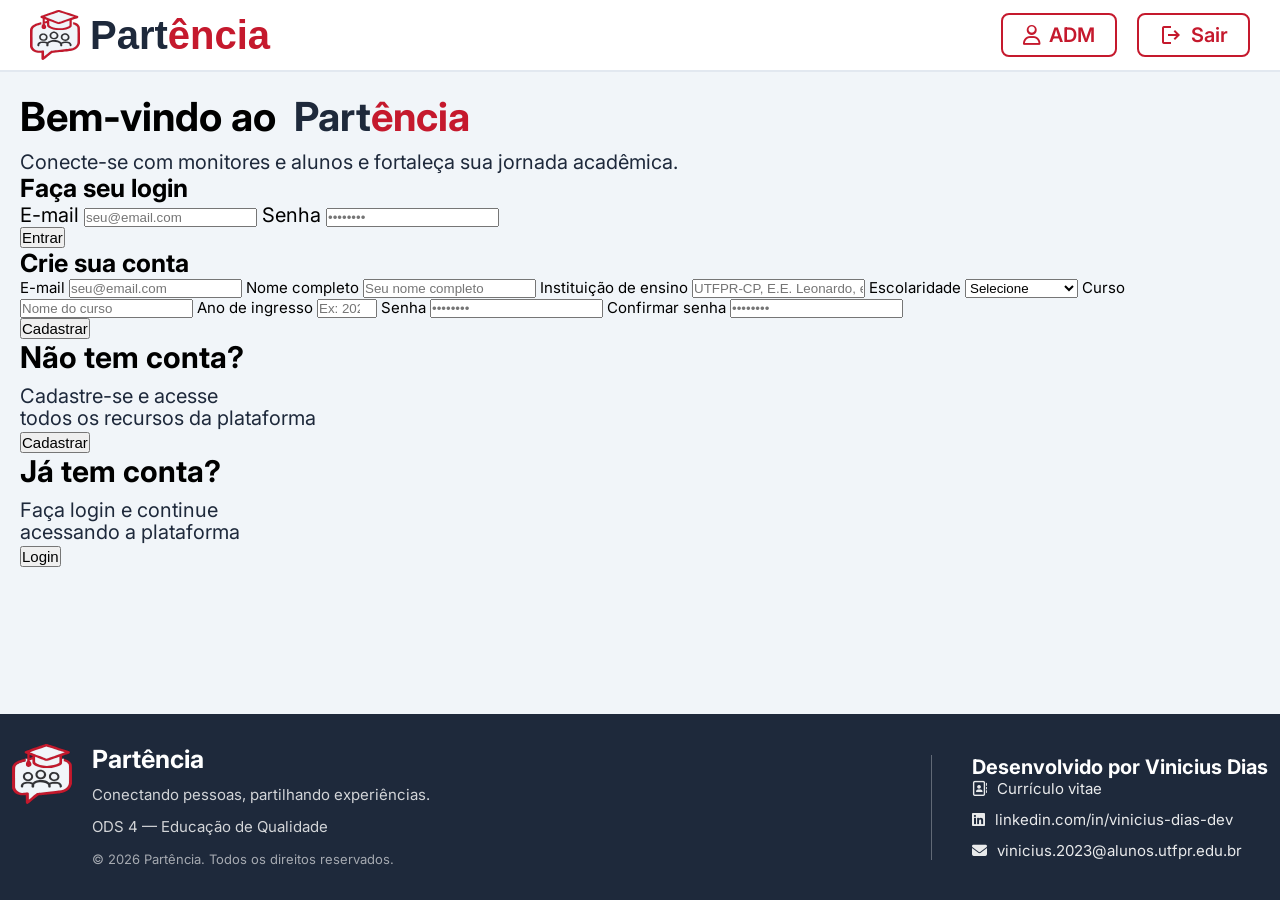
==== adm.html @ 15800372 "clonando para novo projeto" ====
<!DOCTYPE html>
<html lang="pt-br">
<head>
    <meta charset="UTF-8">
    <meta name="viewport" content="width=device-width, initial-scale=1.0">
    <title>Partência</title>

    <link rel="stylesheet" href="css/styles.css"> 
    <link rel="stylesheet" href="css/main-landingPage.css">

    <link rel="preconnect" href="https://fonts.googleapis.com">
    <link rel="preconnect" href="https://fonts.gstatic.com" crossorigin>
    <link href="https://fonts.googleapis.com/css2?family=Inter:ital,opsz,wght@0,14..32,100..900;1,14..32,100..900&display=swap" rel="stylesheet">

    <link rel="icon" href="imagens/favicon/favicon.svg" type="image/svg+xml">
    <link rel="icon" href="imagens/favicon/favicon16.png" type="image/png" sizes="16x16">
    <link rel="icon" href="favicon.ico" type="image/x-icon">
    <link rel="icon" href="imagens/favicon/favicon32.png" type="image/png" sizes="32x32">
    <link rel="apple-touch-icon" href="imagens/favicon/favicon180.png" sizes="180x180">
    

    <link rel="stylesheet" href="https://fonts.googleapis.com/css2?family=Material+Symbols+Outlined:opsz,wght,FILL,GRAD@20..48,100..700,0..1,-50..200&icon_names=logout">
    <link rel="stylesheet" href="https://cdnjs.cloudflare.com/ajax/libs/font-awesome/6.5.1/css/all.min.css">


</head>

<body>
    <header>
        <div class="header-container">
            <a href="landingPage.html" class="logo">
                <img src="imagens/logo.svg" alt="Logo da Partência" class="logo-image"> 
                
                <div class="logo-text fontGig">
                    <span class="colorPrimary">Part</span>
                    <span class="colorODS">ência</span>
                </div>
            </a>
            
            <nav>
                <ul>
                    <li>
                    <a href="index.html" class="btn-sair fontNormal">
                        <i class="fa-regular fa-user"></i>
                        ADM
                    </a>
                    </li>
                    <li>
                    <a href="index.html" class="btn-sair fontNormal">
                        <span class="material-symbols-outlined">logout</span> 
                        Sair
                    </a>
                    </li>
                </ul>
            </nav>
        </div>
    </header>
    
    <main>
        <div class="main-container">
            <section class="welkome">
                <div class="welkome-text">
                    <h1 class="fontGig">Bem-vindo ao &nbsp;<span class="colorPrimary">Part</span><span class="colorODS">ência</span> </h1>
                    <p class="fontNormal">
                        Conecte-se com monitores e alunos e fortaleça sua jornada acadêmica.
                    </p>
                </div>
            </section>

            <section class="forms-container">

                <div class="panel panel-login" id="panel-login">
                    <h2 class="fontMedium">Faça seu login</h2>

                    <form id="form-login" action="landingPage.html">
                        <div class="campos fontNormal">
                            <label class="campo">
                            E-mail
                            <input type="email" placeholder="seu@email.com">
                            </label>
                            <label class="campo">
                            Senha
                            <input type="password" placeholder="••••••••">
                            </label>
                        </div>
                        <button class="btn-submit fontSmall">Entrar</button>
                    </form>
                </div>

                <div class="panel panel-register opacity-0" id="panel-register">
                    <h2 class="fontMedium">Crie sua conta</h2>

                    <form id="form-register" action="index.html">
                        <div class="campos fontSmall">
                            
                            <label class="campo">
                                E-mail
                                <input type="email" placeholder="seu@email.com">
                            </label>

                            <label class="campo">
                                Nome completo
                                <input type="text" placeholder="Seu nome completo">
                            </label>

                            <label class="campo">
                                Instituição de ensino
                                <input type="text" placeholder="UTFPR-CP, E.E. Leonardo, etc">
                            </label>

                            <label class="campo">
                                Escolaridade
                                <select>
                                    <option value="" disabled selected>Selecione</option>
                                    <option>Ensino médio</option>
                                    <option>Graduação</option>
                                    <option>Pós-graduação</option>
                                    <option>Mestrado</option>
                                    <option>Doutorado</option>
                                </select>
                            </label>

                            <label class="campo">
                                Curso
                                <input type="text" placeholder="Nome do curso">
                            </label>

                            <label class="campo">
                                Ano de ingresso
                                <input type="number" placeholder="Ex: 2023" min="2000" max="2099">
                            </label>

                            <label class="campo">
                                Senha
                                <input type="password" placeholder="••••••••">
                            </label>

                            <label class="campo">
                                Confirmar senha
                                <input type="password" placeholder="••••••••">
                            </label>
                            
                        </div>
                        <button class="btn-submit fontSmall" type="submit">Cadastrar</button>
                    </form>
                </div>

                <div class="slider fontNormal" id="slider">

                    <div class="slider-text visible" id="text-register">
                        <h2>Não tem conta?</h2>
                        <p>Cadastre-se e acesse<br>todos os recursos da plataforma</p>
                        <button class="btn-trocar fontSmall" id="btn-register">Cadastrar</button>
                    </div>

                    <div class="slider-text" id="text-login">
                        <h2>Já tem conta?</h2>
                        <p>Faça login e continue<br>acessando a plataforma</p>
                        <button class="btn-trocar fontSmall" id="btn-login">Login</button>
                    </div>
                </div>
            </section>
            
        </div>
    </main>
    <footer>
        <div class="footer-container">
            <div class="footer-brand">
                <span class="brand-logo"><img src="imagens/logo.svg" alt="Logo da Partência" class="logo-image"></span>

                <div class="brand-text">
                    <h1 class="fontMedium">Partência</h1>
                    <p class="fontSmall">Conectando pessoas, partilhando experiências.</p>
                    <p class="fontSmall">ODS 4 &mdash; Educação de Qualidade</p>
                    <p class="fontTiny copyright">&copy; 2026 Partência. Todos os direitos reservados.</p>
                </div>
            </div>

            <div class="footer-contact">
                <h1 class="fontNormal">Desenvolvido por Vinicius Dias</h1>

                <ul>
                    <li>
                        <a href="curiculo.html" target="_blank" class="fontSmall">
                            <i class="fa-regular fa-address-book"></i>
                            Currículo vitae
                        </a>
                    </li>

                    <li>
                        <a href="https://www.linkedin.com/in/vinicius-dias-dev/" target="_blank" class="fontSmall">
                            <i class="fa-brands fa-linkedin"></i>
                            linkedin.com/in/vinicius-dias-dev
                        </a>
                    </li>

                    <li>
                        <a href="mailto:vinicius.2023@alunos.utfpr.edu.br" class="fontSmall">
                            <i class="fa-solid fa-envelope"></i>
                            vinicius.2023@alunos.utfpr.edu.br
                        </a>
                    </li>
                </ul>
            </div>
        </div>
    </footer>
</body>
</html>
---- css/styles.css ----
@import url('variables.css');
@import url('header.css');
@import url('footer.css');

* {
  margin: 0;
  padding: 0;
  box-sizing: border-box; 
}

body, html {
  font-family: var(--fonte-principal);
  font-size: 62.5%;
  font-optical-sizing: var(--font-optical-sizing);
  font-weight: var(--font-weight);
  font-style: var(--font-style);
  background-color: var(--fundo-canvas); 
  min-height: 100vh;
}

body{
  display: flex;
  flex-direction: column;

}

a{
  text-decoration: none;
}

main{
  flex: 1;

}


.fontGig{
  font-size: 4rem;
}


.fontBig{
  font-size: 3rem;
}

.fontMedium{
  font-size: 2.5rem;
}

.fontNormal{
  font-size: 2rem;
}

.fontSmall{
  font-size: 1.5rem;
}

.fontTiny{
  font-size: 1.3rem;
}

p{
  line-height: 2.2rem;
  margin-top: 10px;
  color: var(--texto-principal)
}

.colorODS{
  color: var(--cor-ods);
}

.colorPrimary{
  color: var(--texto-principal);
}

.colorSecondary{
  color: var(--texto-secundario);
}

.flexInline{
  display: flex;
  flex-direction: row;
  align-items: center;
  flex-wrap: wrap;
}

button:hover{
  transform: scale(1.02);
}
---- css/main-landingPage.css ----
main{
    display: flex;
    justify-content: center;

    .main-container{
        max-width: var(--max-width);
        margin: 20px;
        

        .intro{
            display: flex;
            flex-direction: row;
            align-items: stretch;
            justify-content: center;
            gap: 40px;
            background-color: var(--fundo-card);
            border-radius: 12px;
            border: 2px solid var(--borda);

            .intro-container{
                width: 50%;
                margin-right: 5%;
                padding: 20px;


                .about{
                    margin: 40px;
                    padding: 1.5rem 1.5rem 1.5rem 2rem;
                    position: relative;

                    p{
                        text-indent: 20px;
                        color: var(--texto-secundario);
                    }
                }
                
                .about::before{
                    content: '';
                    position: absolute;
                    left: -15px;
                    top: 7.5%;
                    height: 85%;
                    width: 6px;
                    background: var(--cor-ods);
                    border-radius: 999px; 
                }
            
            }

            .offer{
                width: 40%;
                padding: 20px;
                position: relative;
                display: flex;
                flex-direction: row;
                justify-content: center;
                align-items: center;
                gap: 40px;

                .offer-image{
                    width: 150px;
                    height: auto;
                }

                .offer-content{
                    width: 50%;

                    display: flex;
                    flex-direction: column;

                    p{

                        color: var(--texto-principal);
                        font-weight: bold;
                    }

                    
                }
            }

            .offer::before{
                content: '';
                position: absolute;
                left: -5px;
                top: 15%;
                height: 70%;
                width: 2px;
                background: var(--footer-fundo);
                opacity: 0.6;
                border-radius: 999px;
            }
        }


        .mural-container{
            display: flex;
            flex-direction: row;
            gap: 40px;
            margin-top: 40px;


            .filter-container{
                padding: 20px;
                width: 17%;
                background-color: var(--fundo-card);
                border-radius: 12px;
                border: 2px solid var(--borda);  
                
                .filter-content{
                    display: flex;
                    flex-direction: column;
                    align-items: stretch;
                    gap: 10px;

                    position: sticky;
                    top: 9rem;

                    .filter-text{
                        color: var(--texto-principal);
                        display: flex;
                        flex-direction: column;
                        gap: 8px;
                        

                        .filter-input{
                            padding: 10px;
                            border: 1px solid var(--borda);
                            border-radius: 8px;
                            background-color: var(--fundo-canvas);
                        }
                    }

                    .filter-options{
                        display: flex;
                        flex-direction: column;
                        gap: 10px;
                        p{
                            color: var(--texto-principal);
                        }

                        .container-checkboxes{
                            display: flex;
                            flex-direction: column;
                            align-items: flex-end;
                            gap: 15px;

                            label{
                                cursor: pointer;
                                display: flex;
                                flex-direction: row;
                                align-items: center;
                                gap: 10px;
                                color: var(--texto-secundario);

                                input[type="checkbox"], input[type="radio"]{
                                    width: 16px;
                                    height: 16px;
                                    accent-color: var(--cor-ods);
                                    cursor: pointer;
                                }
                            }

                            
                        }
                            
                    }
                }
                
            }

            .list-container{
                flex: 1;
                padding: 40px;

                display: flex;
                flex-direction: row;
                flex-wrap: wrap;
                gap: 40px;

                .card-container{
                    min-width: 300px;
                    background-color: var(--fundo-card);
                    border-radius: 12px;
                    border: 2px solid var(--borda);
                    padding: 30px;
                    display: flex;
                    flex-direction: column;
                    align-items: center;
                    gap: 20px;

                    .card-text{
                        display: flex;
                        flex-direction: column;
                        align-items: center;
                        line-height: 1rem;
                    }

                    .cal {
                        border-collapse: collapse;
                    }

                    .cal th, .cal td {
                        width: 20px;
                        height: 20px;
                        text-align: center;
                        border: 0.1px dashed  var(--borda);
                        color: var(--texto-secundario);
                    }

                    .cal th {
                        font-weight: 500;
                        color: var(--texto-secundario);
                        height: 24px;
                    }

                    .cal td.turno {
                        font-weight: 500;
                        background-color: var(--fundo-card);
                        width: 28px;
                    }

                    .cal td.on {
                        background: var(--cor-ods);
                        border-color: var(--cor-ods);
                    }
                }
            }

            

        }

        
    }

    .student-image{
        width: 200px;
        height: auto;
    }

    .btn-cta{
        margin-top: 20px;
        padding: 10px 20px;
        background-color: var(--cor-ods);
        color: var(--fundo-card);
        border: 1px solid #000;
        border-radius: 8px;
        cursor: pointer;
        transition: background-color 0.3s ease, transform 0.2s ease, box-shadow 0.2s ease;
        display: flex;
        align-items: center;
        justify-content: center;
        
        .lucide{
            display: block;
            flex-shrink: 0;
            width: 2.4rem;
            height: auto;
        }

        &:hover{
            background-color: var(--cor-ods-hover);
            transform: scale(1.005);
            box-shadow: 0 8px 24px rgba(0, 0, 0, 0.027);
        }

        .button-content{
            display: flex;
            flex-direction: row;
            align-items: center;
            width:fit-content;
            gap: 8px;
        }
    }

    
}
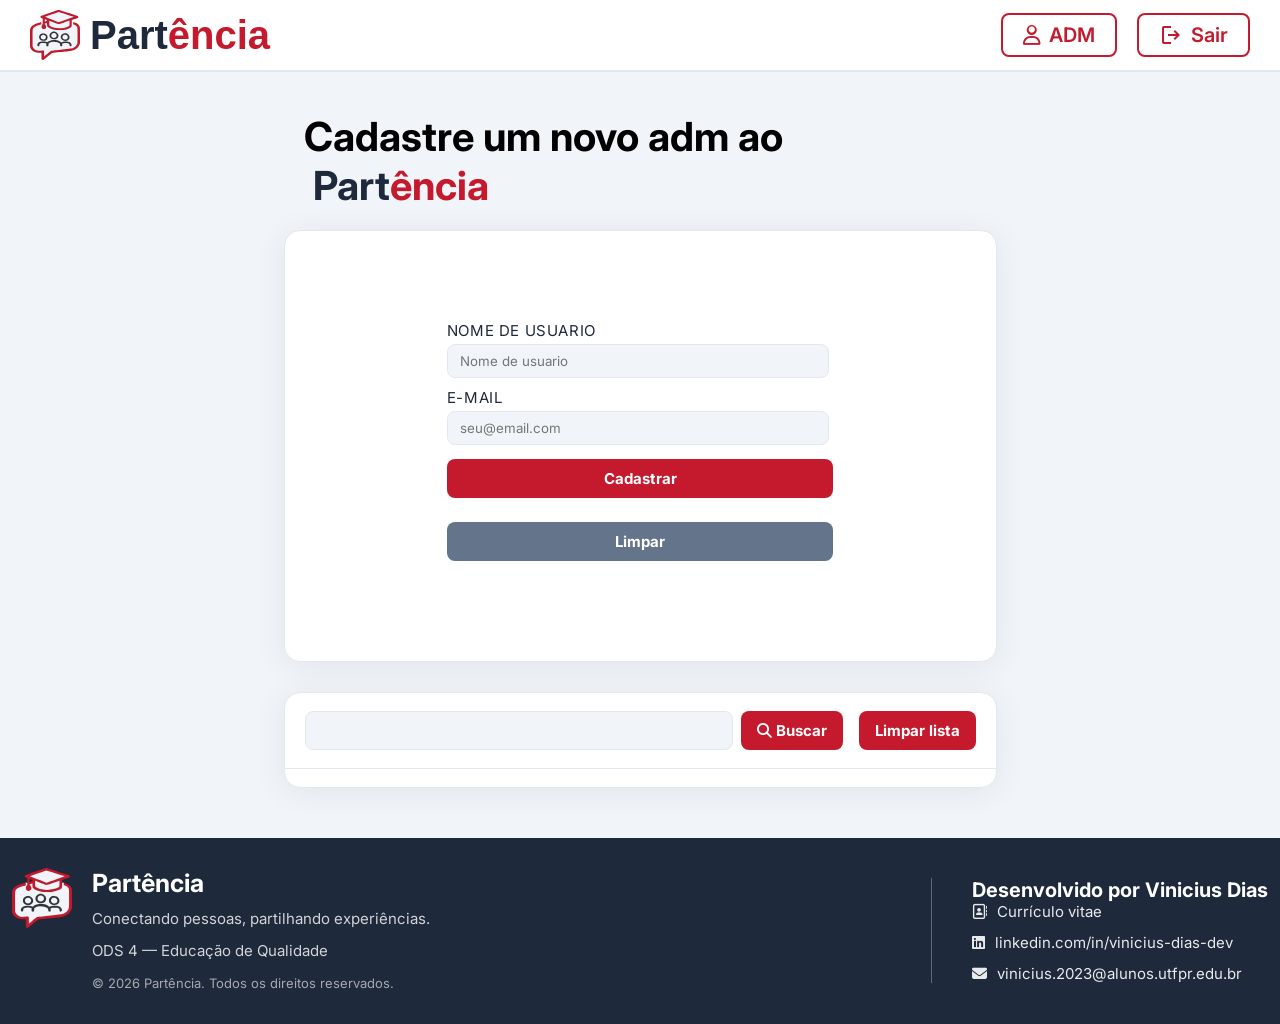
==== commit 02291905: "adicão de funcionalidades da tela de adm" ====
--- a/adm.html
+++ b/adm.html
@@ -6,7 +6,7 @@
     <title>Partência</title>
 
     <link rel="stylesheet" href="css/styles.css"> 
-    <link rel="stylesheet" href="css/main-landingPage.css">
+    <link rel="stylesheet" href="css/main-adm.css">
 
     <link rel="preconnect" href="https://fonts.googleapis.com">
     <link rel="preconnect" href="https://fonts.gstatic.com" crossorigin>
@@ -22,7 +22,7 @@
     <link rel="stylesheet" href="https://fonts.googleapis.com/css2?family=Material+Symbols+Outlined:opsz,wght,FILL,GRAD@20..48,100..700,0..1,-50..200&icon_names=logout">
     <link rel="stylesheet" href="https://cdnjs.cloudflare.com/ajax/libs/font-awesome/6.5.1/css/all.min.css">
 
-
+    <script src="js/adm.js"></script>
 </head>
 
 <body>
@@ -40,7 +40,7 @@
             <nav>
                 <ul>
                     <li>
-                    <a href="index.html" class="btn-sair fontNormal">
+                    <a href="adm.html" class="btn-sair fontNormal">
                         <i class="fa-regular fa-user"></i>
                         ADM
                     </a>
@@ -60,105 +60,45 @@
         <div class="main-container">
             <section class="welkome">
                 <div class="welkome-text">
-                    <h1 class="fontGig">Bem-vindo ao &nbsp;<span class="colorPrimary">Part</span><span class="colorODS">ência</span> </h1>
-                    <p class="fontNormal">
-                        Conecte-se com monitores e alunos e fortaleça sua jornada acadêmica.
-                    </p>
+                    <h1 class="fontGig">Cadastre um novo adm ao &nbsp;<span class="colorPrimary">Part</span><span class="colorODS">ência</span> </h1>
                 </div>
             </section>
 
             <section class="forms-container">
 
-                <div class="panel panel-login" id="panel-login">
-                    <h2 class="fontMedium">Faça seu login</h2>
+                <div class="panel panel-register" id="panel-register">
 
-                    <form id="form-login" action="landingPage.html">
-                        <div class="campos fontNormal">
-                            <label class="campo">
-                            E-mail
-                            <input type="email" placeholder="seu@email.com">
-                            </label>
-                            <label class="campo">
-                            Senha
-                            <input type="password" placeholder="••••••••">
-                            </label>
-                        </div>
-                        <button class="btn-submit fontSmall">Entrar</button>
-                    </form>
-                </div>
-
-                <div class="panel panel-register opacity-0" id="panel-register">
-                    <h2 class="fontMedium">Crie sua conta</h2>
-
-                    <form id="form-register" action="index.html">
+                    <form id="form-register">
                         <div class="campos fontSmall">
                             
                             <label class="campo">
-                                E-mail
-                                <input type="email" placeholder="seu@email.com">
+                                Nome de usuario
+                                <input type="text" placeholder="Nome de usuario" name="username" id="username">
                             </label>
 
                             <label class="campo">
-                                Nome completo
-                                <input type="text" placeholder="Seu nome completo">
-                            </label>
-
-                            <label class="campo">
-                                Instituição de ensino
-                                <input type="text" placeholder="UTFPR-CP, E.E. Leonardo, etc">
-                            </label>
-
-                            <label class="campo">
-                                Escolaridade
-                                <select>
-                                    <option value="" disabled selected>Selecione</option>
-                                    <option>Ensino médio</option>
-                                    <option>Graduação</option>
-                                    <option>Pós-graduação</option>
-                                    <option>Mestrado</option>
-                                    <option>Doutorado</option>
-                                </select>
-                            </label>
-
-                            <label class="campo">
-                                Curso
-                                <input type="text" placeholder="Nome do curso">
-                            </label>
-
-                            <label class="campo">
-                                Ano de ingresso
-                                <input type="number" placeholder="Ex: 2023" min="2000" max="2099">
-                            </label>
-
-                            <label class="campo">
-                                Senha
-                                <input type="password" placeholder="••••••••">
-                            </label>
-
-                            <label class="campo">
-                                Confirmar senha
-                                <input type="password" placeholder="••••••••">
+                                E-mail
+                                <input type="text" placeholder="seu@email.com" name="email" id="email">
                             </label>
                             
                         </div>
-                        <button class="btn-submit fontSmall" type="submit">Cadastrar</button>
+                        <button class="btn submit fontSmall" type="submit">Cadastrar</button>
+                        <button class="btn reset fontSmall" type="reset">Limpar</button>
                     </form>
                 </div>
+            </section>
 
-                <div class="slider fontNormal" id="slider">
-
-                    <div class="slider-text visible" id="text-register">
-                        <h2>Não tem conta?</h2>
-                        <p>Cadastre-se e acesse<br>todos os recursos da plataforma</p>
-                        <button class="btn-trocar fontSmall" id="btn-register">Cadastrar</button>
+            <section class="list-container">
+                <div class="list-control fontSmall">
+                    <div class="search ">
+                        <input id="ipt-search" type="text" class="fontSmall"> <button type="button" class="fontSmall" id="btn-search"><i class="fa-solid fa-magnifying-glass"></i> Buscar</button>
                     </div>
-
-                    <div class="slider-text" id="text-login">
-                        <h2>Já tem conta?</h2>
-                        <p>Faça login e continue<br>acessando a plataforma</p>
-                        <button class="btn-trocar fontSmall" id="btn-login">Login</button>
-                    </div>
+                    <button type="button" class="fontSmall" id="reset-list">Limpar lista</button>
+                
                 </div>
+                <ul id="ul-user" class="fontSmall">
+                </ul>
+                
             </section>
             
         </div>
--- a/css/main-adm.css
+++ b/css/main-adm.css
@@ -0,0 +1,259 @@
+
+main{
+    display: flex;
+    justify-content: center;
+    margin-bottom: 30px;
+
+    .main-container{
+        display: flex;
+        flex-direction: column;
+        align-items: center;
+        max-width: var(--max-width);
+        margin: 20px;
+
+        .welkome{
+            display: flex;
+            flex-direction: row;
+            align-items: center;
+            justify-content: center;
+            width: 100%;
+            gap: 40px;
+            padding: 20px;
+
+            .welkome-text{
+                margin-right: 5%;
+                display: flex;
+                flex-direction: column;
+                align-items: center;
+
+                p{
+                    text-indent: 20px;
+                    color: var(--texto-secundario);
+                }
+            }
+        }
+
+        .forms-container{
+            width: 100%;
+            padding: 70px 0px 70px 0px;
+            border-radius: 16px;
+            background: var(--fundo-card);
+            overflow: hidden;
+            border: 1px solid var(--borda);
+            box-shadow: 0 4px 32px rgba(0,0,0,0.07);
+            display: flex;
+            justify-content: center;
+
+            .panel {
+                width: 60%;
+                display: flex;
+                flex-direction: column;
+                justify-content: center;
+                padding: 2rem;
+                transition: opacity 0.35s ease;
+                color: var(--texto-principal);
+                
+                h2{
+                    font-weight: 500;
+                    margin-bottom: 1.25rem;
+                }
+
+                .campos {
+                    display: flex;
+                    flex-direction: column;
+                    gap: 10px;
+                    padding-right: 4px;
+                    overflow-y: auto;
+                    max-height: 69rem;
+
+                    .campo {
+                        display: flex;
+                        flex-direction: column;
+                        gap: 4px;
+                        color: var(--texto-principal);
+                        text-transform: uppercase;
+                        letter-spacing: 0.04em;
+                        cursor: pointer;
+
+                        input{
+                            background: var(--fundo-canvas);
+                            border: 1px solid var(--borda);
+                            border-radius: 8px;
+                            padding: 8px 12px;
+                            color: var(--texto-principal);
+                            outline: none;
+                            width: 100%;
+                            transition: border-color 0.2s;
+                            font-family: inherit;
+                            font-weight: 400;
+                            text-transform: none;
+                            letter-spacing: normal;
+                            -webkit-appearance: none;
+                            appearance: none;
+
+                            &:focus {
+                                border-color: var(--cor-ods);
+                            }
+                        }
+
+                        &::-webkit-scrollbar { width: 3px; }
+                        &::-webkit-scrollbar-thumb { background: var(--borda); border-radius: 4px; }
+                        
+                    }
+
+                    
+
+                }
+
+                .btn {
+                    margin-top: 14px;
+                    margin-bottom: 10px;
+                    padding: 10px;
+                    background: var(--cor-ods);
+                    color: #fff;
+                    border: none;
+                    border-radius: 8px;
+                    font-weight: 700;
+                    cursor: pointer;
+                    transition: background 0.2s, transform 0.2s ease;
+                    width: 100%;
+                    font-family: inherit;
+
+                    &:hover { 
+                        background: var(--cor-ods-hover); 
+                    }
+                    
+                }
+                .reset{
+                    background-color: var(--texto-secundario);
+                    &:hover { 
+                        background: var(--texto-principal); 
+                    }
+                }
+
+            }
+        }
+
+        .list-container{
+            width: 100%;
+            margin-top: 30px;
+            background: var(--fundo-card);
+            border: 1px solid var(--borda);
+            border-radius: 16px;
+            box-shadow: 0 4px 32px rgba(0,0,0,0.07);
+            overflow: hidden;
+
+            .list-control{
+                display: flex;
+                align-items: center;
+                justify-content: space-between;
+                gap: 16px;
+                padding: 18px 20px;
+                border-bottom: 1px solid var(--borda);
+
+                .search{
+                    display: flex;
+                    flex: 1;
+                    gap: 8px;
+
+                    input{
+                        flex: 1;
+                        padding: 10px 12px;
+                        color: var(--texto-principal);
+                        background: var(--fundo-canvas);
+                        border: 1px solid var(--borda);
+                        border-radius: 8px;
+                        outline: none;
+                        transition: border-color 0.2s;
+
+                        &:focus{
+                            border-color: var(--cor-ods);
+                        }
+                    }
+                }
+
+                button{
+                    padding: 10px 16px;
+                    font-family: inherit;
+                    font-weight: 700;
+                    color: #fff;
+                    background: var(--cor-ods);
+                    border: none;
+                    border-radius: 8px;
+                    cursor: pointer;
+                    transition: background 0.2s, transform 0.2s ease;
+
+                    &:hover{
+                        background: var(--cor-ods-hover);
+                    }
+                }
+            }
+
+            #ul-user{
+                width: 100%;
+                list-style: none;
+                display: flex;
+                flex-direction: column;
+                align-items: center;
+                padding-bottom: 2.5%;
+
+                .list-item{
+                    width: 95%;
+                    display: grid;
+                    grid-template-columns: auto minmax(140px, 1.2fr) minmax(220px, 1.5fr) auto;
+                    align-items: center;
+                    gap: 16px;
+                    padding: 17px 20px;
+                    color: var(--texto-principal);
+                    background: var(--fundo-card);
+                    border-bottom: 1px solid var(--borda);
+                    transition: background 0.2s;
+
+                    &:last-child{
+                        border-bottom: none;
+                    }
+
+                    &:hover{
+                        background: var(--fundo-canvas);
+                    }
+
+                    label{
+                        min-width: 0;
+                        overflow: hidden;
+                        text-overflow: ellipsis;
+                        white-space: nowrap;
+                    }
+
+                    .item-date{
+                        color: var(--texto-secundario);
+                    }
+
+                    .item-username{
+                        font-weight: 700;
+                    }
+
+                    .item-email{
+                        color: var(--texto-secundario);
+                    }
+
+                    button{
+                        padding: 8px 14px;
+                        font-family: inherit;
+                        font-weight: 700;
+                        color: var(--cor-ods);
+                        background: transparent;
+                        border: 1px solid var(--cor-ods);
+                        border-radius: 8px;
+                        cursor: pointer;
+                        transition: color 0.2s, background 0.2s, transform 0.2s ease;
+
+                        &:hover{
+                            color: #fff;
+                            background: var(--cor-ods);
+                        }
+                    }
+                }
+            }
+        }
+    }
+}
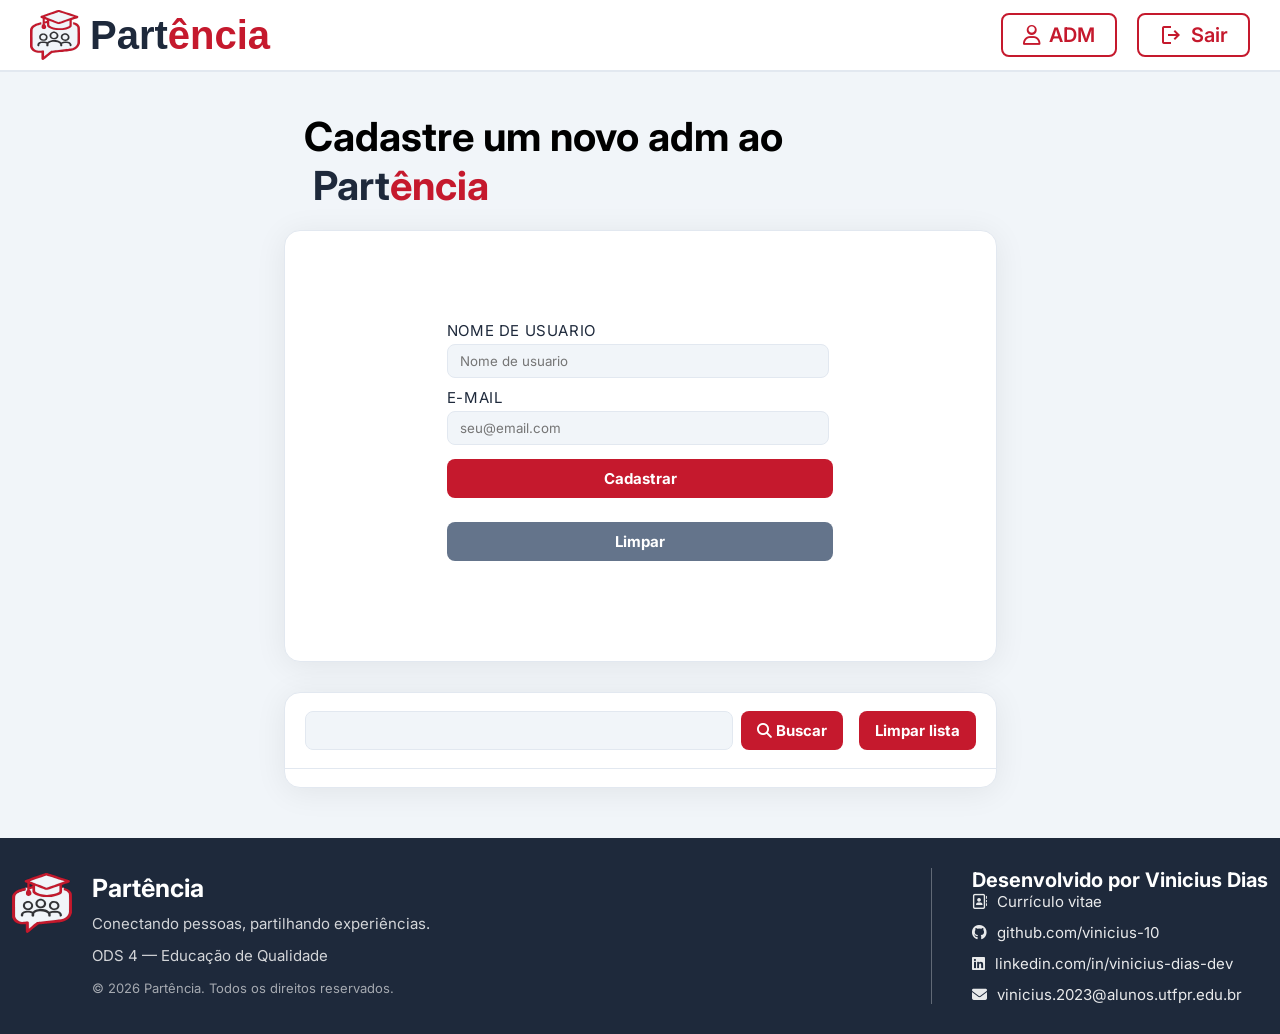
==== commit 3d704211: "adição dos links" ====
--- a/adm.html
+++ b/adm.html
@@ -126,7 +126,12 @@
                             Currículo vitae
                         </a>
                     </li>
-
+                    <li>
+                        <a href="https://github.com/vinicius-10" target="_blank" class="fontSmall">
+                            <i class="fa-brands fa-github"></i>
+                            github.com/vinicius-10
+                        </a>
+                    </li>
                     <li>
                         <a href="https://www.linkedin.com/in/vinicius-dias-dev/" target="_blank" class="fontSmall">
                             <i class="fa-brands fa-linkedin"></i>
